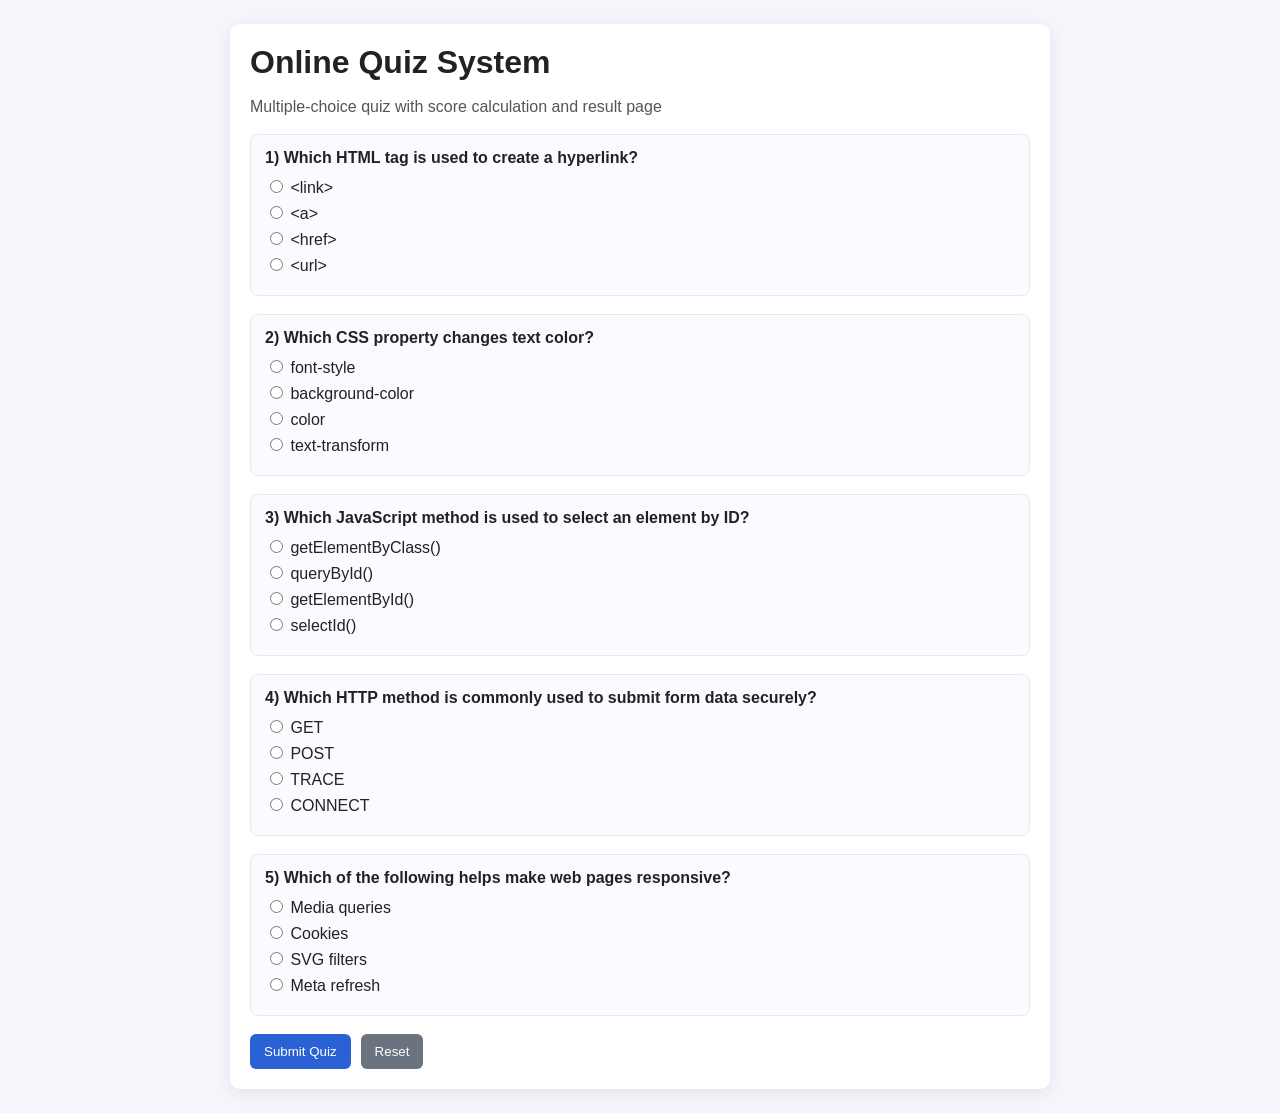
==== index.html @ f9b02b58 "Move quiz management files to root, remove old files Agent-Logs-Url: https://github.com/bsovhalkar/W" ====
<!DOCTYPE html>
<html lang="en">
<head>
  <meta charset="UTF-8" />
  <meta name="viewport" content="width=device-width, initial-scale=1.0" />
  <title>Online Quiz System</title>
  <link rel="stylesheet" href="style.css" />
</head>
<body>
  <main class="container">
    <h1>Online Quiz System</h1>
    <p class="subtitle">Multiple-choice quiz with score calculation and result page</p>

    <form id="quiz-form">
      <section class="question">
        <h2>1) Which HTML tag is used to create a hyperlink?</h2>
        <label><input type="radio" name="q1" value="a"> &lt;link&gt;</label>
        <label><input type="radio" name="q1" value="b"> &lt;a&gt;</label>
        <label><input type="radio" name="q1" value="c"> &lt;href&gt;</label>
        <label><input type="radio" name="q1" value="d"> &lt;url&gt;</label>
      </section>

      <section class="question">
        <h2>2) Which CSS property changes text color?</h2>
        <label><input type="radio" name="q2" value="a"> font-style</label>
        <label><input type="radio" name="q2" value="b"> background-color</label>
        <label><input type="radio" name="q2" value="c"> color</label>
        <label><input type="radio" name="q2" value="d"> text-transform</label>
      </section>

      <section class="question">
        <h2>3) Which JavaScript method is used to select an element by ID?</h2>
        <label><input type="radio" name="q3" value="a"> getElementByClass()</label>
        <label><input type="radio" name="q3" value="b"> queryById()</label>
        <label><input type="radio" name="q3" value="c"> getElementById()</label>
        <label><input type="radio" name="q3" value="d"> selectId()</label>
      </section>

      <section class="question">
        <h2>4) Which HTTP method is commonly used to submit form data securely?</h2>
        <label><input type="radio" name="q4" value="a"> GET</label>
        <label><input type="radio" name="q4" value="b"> POST</label>
        <label><input type="radio" name="q4" value="c"> TRACE</label>
        <label><input type="radio" name="q4" value="d"> CONNECT</label>
      </section>

      <section class="question">
        <h2>5) Which of the following helps make web pages responsive?</h2>
        <label><input type="radio" name="q5" value="a"> Media queries</label>
        <label><input type="radio" name="q5" value="b"> Cookies</label>
        <label><input type="radio" name="q5" value="c"> SVG filters</label>
        <label><input type="radio" name="q5" value="d"> Meta refresh</label>
      </section>

      <div class="actions">
        <button type="submit">Submit Quiz</button>
        <button type="button" id="reset-btn">Reset</button>
      </div>
    </form>

    <section id="result" class="result hidden" aria-live="polite"></section>
  </main>

  <script src="script.js"></script>
</body>
</html>
---- style.css ----
* {
  box-sizing: border-box;
}

body {
  margin: 0;
  font-family: Arial, sans-serif;
  background: #f4f6fb;
  color: #222;
}

.container {
  max-width: 820px;
  margin: 24px auto;
  padding: 20px;
  background: #fff;
  border-radius: 10px;
  box-shadow: 0 4px 16px rgba(0, 0, 0, 0.08);
}

h1 {
  margin-top: 0;
}

.subtitle {
  margin-top: -4px;
  color: #555;
}

.question {
  margin: 18px 0;
  padding: 14px;
  border: 1px solid #e6e9f0;
  border-radius: 8px;
  background: #fafbff;
}

.question h2 {
  margin: 0 0 10px;
  font-size: 1rem;
}

.question label {
  display: block;
  margin: 6px 0;
}

.actions {
  display: flex;
  gap: 10px;
  margin-top: 14px;
}

button {
  border: none;
  border-radius: 6px;
  padding: 10px 14px;
  cursor: pointer;
  background: #2a62d5;
  color: #fff;
}

button#reset-btn {
  background: #6b7280;
}

.result {
  margin-top: 20px;
  padding: 14px;
  border-radius: 8px;
  border: 1px solid #d9e2ff;
  background: #eef3ff;
}

.hidden {
  display: none;
}
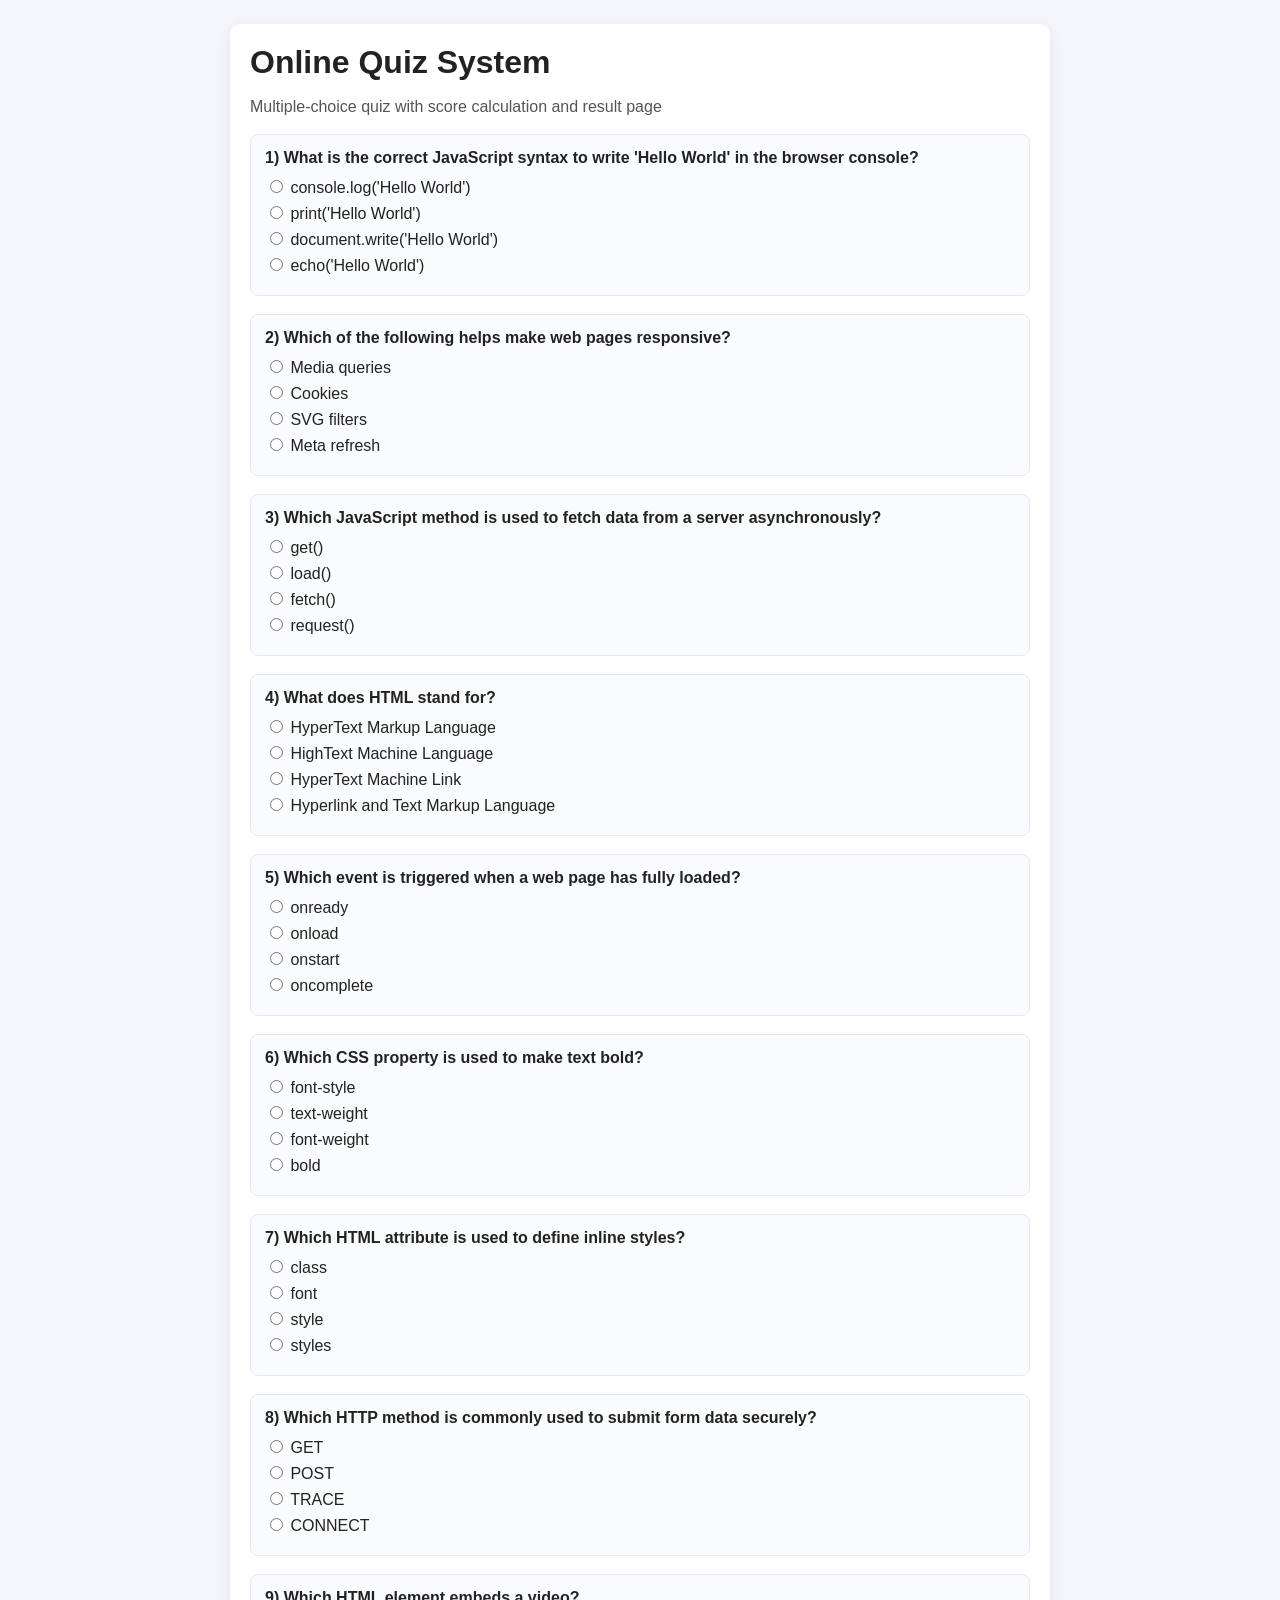
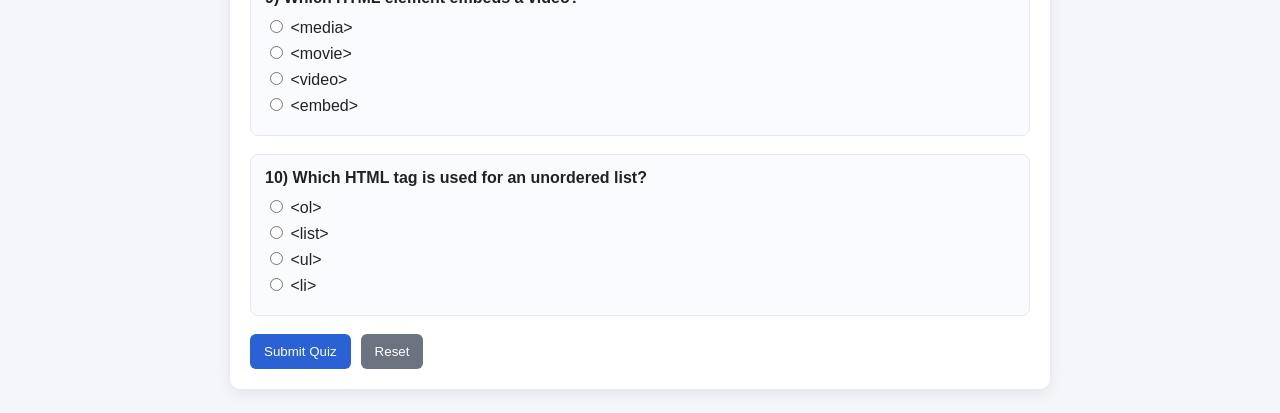
==== commit aa8553d9: "Add question.js with 50 questions, render 10 random questions dynamically Agent-Logs-Url: https://gi" ====
--- a/index.html
+++ b/index.html
@@ -12,45 +12,7 @@
     <p class="subtitle">Multiple-choice quiz with score calculation and result page</p>
 
     <form id="quiz-form">
-      <section class="question">
-        <h2>1) Which HTML tag is used to create a hyperlink?</h2>
-        <label><input type="radio" name="q1" value="a"> &lt;link&gt;</label>
-        <label><input type="radio" name="q1" value="b"> &lt;a&gt;</label>
-        <label><input type="radio" name="q1" value="c"> &lt;href&gt;</label>
-        <label><input type="radio" name="q1" value="d"> &lt;url&gt;</label>
-      </section>
-
-      <section class="question">
-        <h2>2) Which CSS property changes text color?</h2>
-        <label><input type="radio" name="q2" value="a"> font-style</label>
-        <label><input type="radio" name="q2" value="b"> background-color</label>
-        <label><input type="radio" name="q2" value="c"> color</label>
-        <label><input type="radio" name="q2" value="d"> text-transform</label>
-      </section>
-
-      <section class="question">
-        <h2>3) Which JavaScript method is used to select an element by ID?</h2>
-        <label><input type="radio" name="q3" value="a"> getElementByClass()</label>
-        <label><input type="radio" name="q3" value="b"> queryById()</label>
-        <label><input type="radio" name="q3" value="c"> getElementById()</label>
-        <label><input type="radio" name="q3" value="d"> selectId()</label>
-      </section>
-
-      <section class="question">
-        <h2>4) Which HTTP method is commonly used to submit form data securely?</h2>
-        <label><input type="radio" name="q4" value="a"> GET</label>
-        <label><input type="radio" name="q4" value="b"> POST</label>
-        <label><input type="radio" name="q4" value="c"> TRACE</label>
-        <label><input type="radio" name="q4" value="d"> CONNECT</label>
-      </section>
-
-      <section class="question">
-        <h2>5) Which of the following helps make web pages responsive?</h2>
-        <label><input type="radio" name="q5" value="a"> Media queries</label>
-        <label><input type="radio" name="q5" value="b"> Cookies</label>
-        <label><input type="radio" name="q5" value="c"> SVG filters</label>
-        <label><input type="radio" name="q5" value="d"> Meta refresh</label>
-      </section>
+      <div id="questions-container"></div>
 
       <div class="actions">
         <button type="submit">Submit Quiz</button>
@@ -61,6 +23,7 @@
     <section id="result" class="result hidden" aria-live="polite"></section>
   </main>
 
+  <script src="question.js"></script>
   <script src="script.js"></script>
 </body>
 </html>
